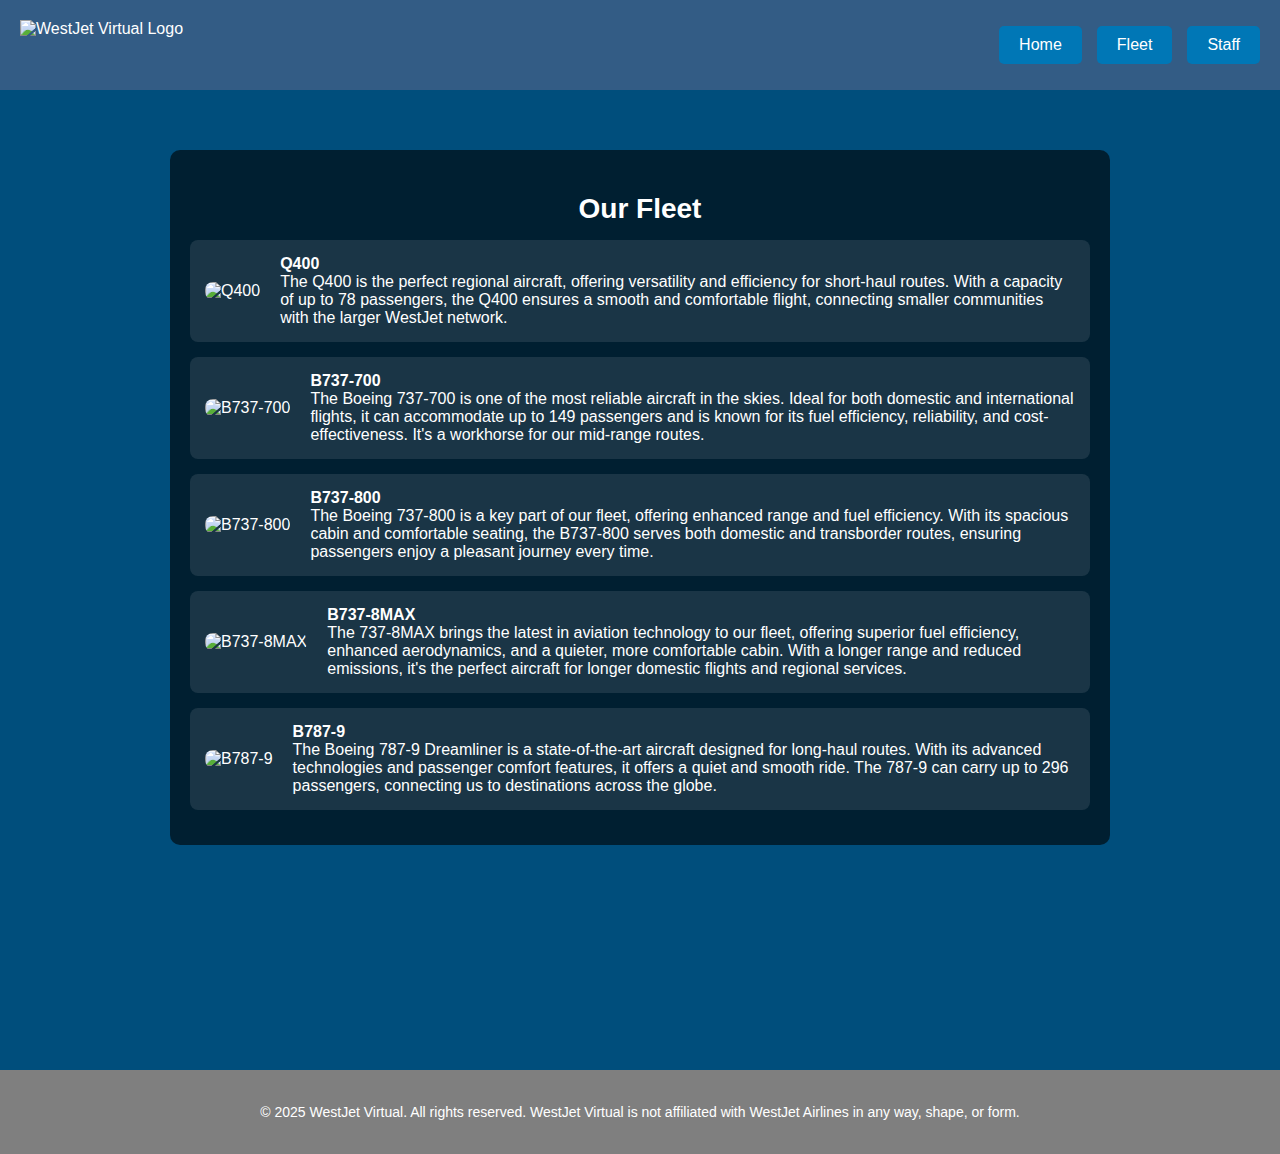
==== fleet.html @ 18479b52 "Update fleet.html" ====
<!DOCTYPE html>
<html lang="en">
<head>
  <meta charset="UTF-8" />
  <meta name="viewport" content="width=device-width, initial-scale=1.0" />
  <title>WestJet Virtual - Fleet</title>
  <style>
    body, html {
      margin: 0;
      padding: 0;
      font-family: 'Segoe UI', Tahoma, Geneva, Verdana, sans-serif;
      color: white;
    }

    .header {
      background: rgba(0, 51, 102, 0.8);
      padding: 20px;
      display: flex;
      align-items: center;
      justify-content: space-between;
    }

    .header img {
      height: 50px;
    }

    .nav-buttons {
      display: flex;
      gap: 15px;
    }

    .nav-buttons a {
      text-decoration: none;
      padding: 10px 20px;
      background-color: #0077b6;
      color: white;
      border-radius: 5px;
      transition: background-color 0.3s;
    }

    .nav-buttons a:hover {
      background-color: #005f8e;
    }

    .hero {
      background-color: #004e7c;
      padding: 40px 20px;
      display: flex;
      flex-direction: column;
      align-items: center;
      min-height: 100vh;
    }

    .section {
      background: rgba(0, 0, 0, 0.6);
      padding: 20px;
      margin: 20px 0;
      border-radius: 10px;
      width: 100%;
      max-width: 900px;
    }

    .section h2 {
      text-align: center;
      font-size: 28px;
      margin-bottom: 10px;
    }

    .fleet-item {
      display: flex;
      align-items: center;
      margin: 15px 0;
      background-color: rgba(255, 255, 255, 0.1);
      padding: 15px;
      border-radius: 8px;
      justify-content: space-between;
    }

    .fleet-item img {
      width: auto;
      height: 100%;
      max-width: 300px;
      object-fit: contain; /* Ensures the images are not cropped */
      margin-right: 20px;
      border-radius: 8px;
    }

    .fleet-item div {
      flex: 1;
    }

    .footer {
      text-align: center;
      color: white;
      font-size: 14px;
      padding: 20px;
      background: rgba(0, 0, 0, 0.5);
    }

    @media (max-width: 600px) {
      .fleet-item {
        flex-direction: column;
        align-items: flex-start;
      }

      .fleet-item img {
        margin-bottom: 10px;
        width: 100%;
        height: 200px;
      }

      .nav-buttons {
        flex-direction: row; /* Ensure buttons are in a row on smaller screens */
        gap: 10px;
      }
    }
  </style>
</head>
<body>

  <div class="header">
    <img src="https://media.discordapp.net/attachments/1119104755613048916/1358934545965256776/image0.jpg?ex=67f5a5eb&is=67f4546b&hm=40b4fedcf91413261f8e3084c5ce01d3730fd97d3837abe7a2cc0b7cae41a413&" alt="WestJet Virtual Logo">
    <div class="nav-buttons">
      <a href="index.html">Home</a>
      <a href="fleet.html">Fleet</a>
      <a href="staff.html">Staff</a>
    </div>
  </div>

  <div class="hero">
    <div class="section">
      <h2>Our Fleet</h2>

      <div class="fleet-item">
        <img src="https://global.discourse-cdn.com/infiniteflight/original/4X/0/0/c/00c4b738732ab9f0760e3ec458d27a73720534d9.png" alt="Q400">
        <div>
          <strong>Q400</strong><br>
          The Q400 is the perfect regional aircraft, offering versatility and efficiency for short-haul routes. With a capacity of up to 78 passengers, the Q400 ensures a smooth and comfortable flight, connecting smaller communities with the larger WestJet network.
        </div>
      </div>

      <div class="fleet-item">
        <img src="https://global.discourse-cdn.com/infiniteflight/original/4X/5/c/a/5caffe65095591bb3226a3458b03ee3e044dca68.png" alt="B737-700">
        <div>
          <strong>B737-700</strong><br>
          The Boeing 737-700 is one of the most reliable aircraft in the skies. Ideal for both domestic and international flights, it can accommodate up to 149 passengers and is known for its fuel efficiency, reliability, and cost-effectiveness. It's a workhorse for our mid-range routes.
        </div>
      </div>

      <div class="fleet-item">
        <img src="https://global.discourse-cdn.com/infiniteflight/original/4X/2/2/f/22fd44a4a0fff6d282c9446b36147ce594c1f055.png" alt="B737-800">
        <div>
          <strong>B737-800</strong><br>
          The Boeing 737-800 is a key part of our fleet, offering enhanced range and fuel efficiency. With its spacious cabin and comfortable seating, the B737-800 serves both domestic and transborder routes, ensuring passengers enjoy a pleasant journey every time.
        </div>
      </div>

      <div class="fleet-item">
        <img src="https://global.discourse-cdn.com/infiniteflight/original/4X/3/6/a/36abf67e1028f8f8b5247094bbac6c9d222f5647.png" alt="B737-8MAX">
        <div>
          <strong>B737-8MAX</strong><br>
          The 737-8MAX brings the latest in aviation technology to our fleet, offering superior fuel efficiency, enhanced aerodynamics, and a quieter, more comfortable cabin. With a longer range and reduced emissions, it's the perfect aircraft for longer domestic flights and regional services.
        </div>
      </div>

      <div class="fleet-item">
        <img src="https://global.discourse-cdn.com/infiniteflight/original/4X/9/4/8/948968c7592450d985780321559a665a77bcc6e7.png" alt="B787-9">
        <div>
          <strong>B787-9</strong><br>
          The Boeing 787-9 Dreamliner is a state-of-the-art aircraft designed for long-haul routes. With its advanced technologies and passenger comfort features, it offers a quiet and smooth ride. The 787-9 can carry up to 296 passengers, connecting us to destinations across the globe.
        </div>
      </div>

    </div>
  </div>

  <div class="footer">
    <p>&copy; 2025 WestJet Virtual. All rights reserved. WestJet Virtual is not affiliated with WestJet Airlines in any way, shape, or form.</p>
  </div>

</body>
</html>
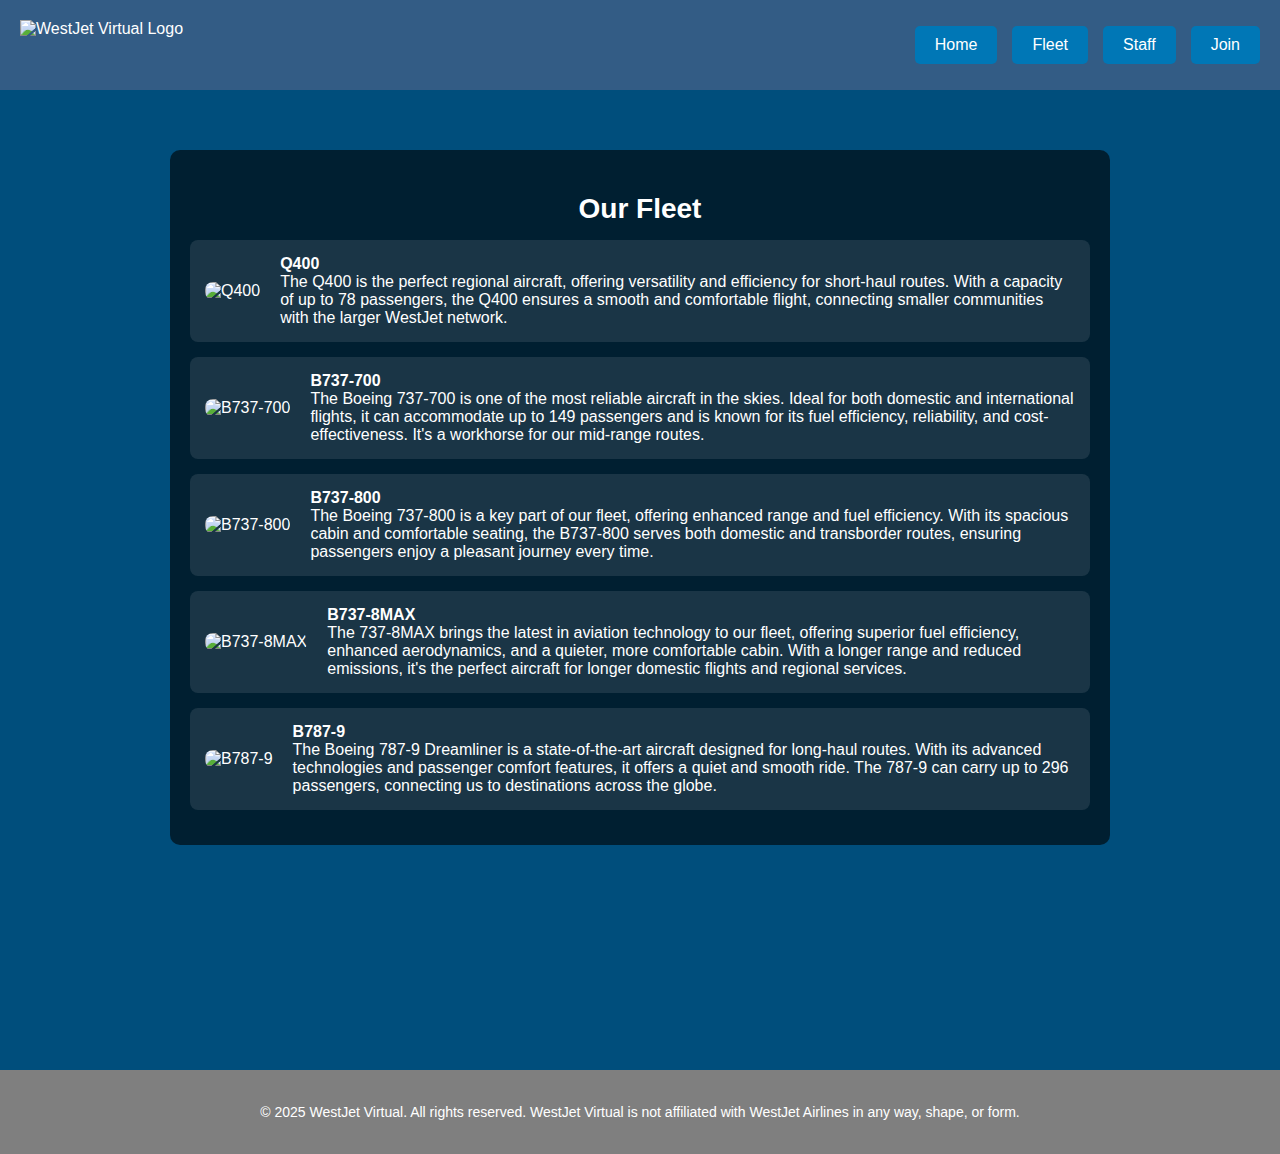
==== commit f8091906: "Update fleet.html" ====
--- a/fleet.html
+++ b/fleet.html
@@ -124,6 +124,7 @@
       <a href="index.html">Home</a>
       <a href="fleet.html">Fleet</a>
       <a href="staff.html">Staff</a>
+      <a href="join.html">Join</a>
     </div>
   </div>
 
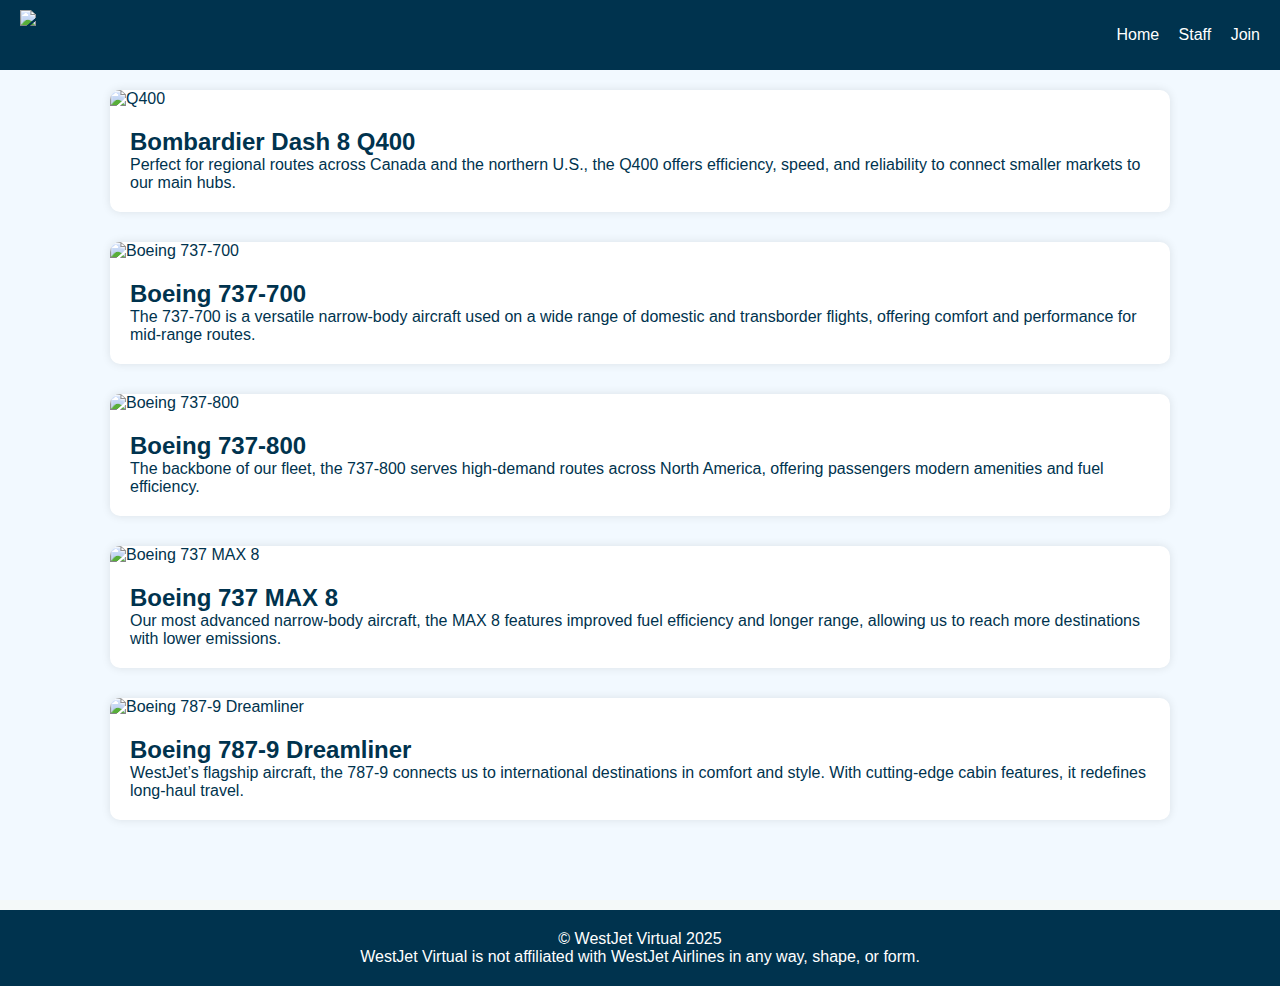
==== commit 2873bc28: "Update fleet.html" ====
--- a/fleet.html
+++ b/fleet.html
@@ -2,182 +2,125 @@
 <html lang="en">
 <head>
   <meta charset="UTF-8" />
-  <meta name="viewport" content="width=device-width, initial-scale=1.0" />
+  <meta name="viewport" content="width=device-width, initial-scale=1.0"/>
   <title>WestJet Virtual - Fleet</title>
+  <link rel="stylesheet" href="style.css" />
   <style>
-    body, html {
+    body {
       margin: 0;
-      padding: 0;
-      font-family: 'Segoe UI', Tahoma, Geneva, Verdana, sans-serif;
-      color: white;
+      font-family: 'Segoe UI', sans-serif;
+      background: #f2f9ff;
+      color: #00334e;
     }
-
-    .header {
-      background: rgba(0, 51, 102, 0.8);
-      padding: 20px;
+    header {
+      background-color: #00334e;
       display: flex;
       align-items: center;
+      padding: 10px 20px;
       justify-content: space-between;
     }
-
-    .header img {
+    header img {
       height: 50px;
     }
-
-    .nav-buttons {
-      display: flex;
-      gap: 15px;
+    nav a {
+      color: white;
+      margin-left: 15px;
+      text-decoration: none;
+      font-weight: 500;
     }
-
-    .nav-buttons a {
-      text-decoration: none;
-      padding: 10px 20px;
-      background-color: #0077b6;
-      color: white;
-      border-radius: 5px;
-      transition: background-color 0.3s;
+    nav a:hover {
+      text-decoration: underline;
     }
-
-    .nav-buttons a:hover {
-      background-color: #005f8e;
+    .container {
+      max-width: 1100px;
+      margin: 0 auto;
+      padding: 20px;
     }
-
-    .hero {
-      background-color: #004e7c;
-      padding: 40px 20px;
+    .fleet-card {
+      background-color: white;
+      border-radius: 10px;
+      box-shadow: 0 0 10px rgba(0,0,0,0.1);
+      margin-bottom: 30px;
+      overflow: hidden;
       display: flex;
       flex-direction: column;
-      align-items: center;
-      min-height: 100vh;
     }
-
-    .section {
-      background: rgba(0, 0, 0, 0.6);
+    .fleet-card img {
+      width: 100%;
+      height: auto;
+    }
+    .fleet-card .details {
       padding: 20px;
-      margin: 20px 0;
-      border-radius: 10px;
-      width: 100%;
-      max-width: 900px;
     }
-
-    .section h2 {
+    .fleet-card h2 {
+      margin-top: 0;
+    }
+    footer {
       text-align: center;
-      font-size: 28px;
-      margin-bottom: 10px;
-    }
-
-    .fleet-item {
-      display: flex;
-      align-items: center;
-      margin: 15px 0;
-      background-color: rgba(255, 255, 255, 0.1);
-      padding: 15px;
-      border-radius: 8px;
-      justify-content: space-between;
-    }
-
-    .fleet-item img {
-      width: auto;
-      height: 100%;
-      max-width: 300px;
-      object-fit: contain; /* Ensures the images are not cropped */
-      margin-right: 20px;
-      border-radius: 8px;
-    }
-
-    .fleet-item div {
-      flex: 1;
-    }
-
-    .footer {
-      text-align: center;
+      padding: 20px;
+      background-color: #00334e;
       color: white;
-      font-size: 14px;
-      padding: 20px;
-      background: rgba(0, 0, 0, 0.5);
-    }
-
-    @media (max-width: 600px) {
-      .fleet-item {
-        flex-direction: column;
-        align-items: flex-start;
-      }
-
-      .fleet-item img {
-        margin-bottom: 10px;
-        width: 100%;
-        height: 200px;
-      }
-
-      .nav-buttons {
-        flex-direction: row; /* Ensure buttons are in a row on smaller screens */
-        gap: 10px;
-      }
+      margin-top: 40px;
     }
   </style>
 </head>
 <body>
 
-  <div class="header">
-    <img src="https://media.discordapp.net/attachments/1119104755613048916/1358934545965256776/image0.jpg?ex=67f5a5eb&is=67f4546b&hm=40b4fedcf91413261f8e3084c5ce01d3730fd97d3837abe7a2cc0b7cae41a413&" alt="WestJet Virtual Logo">
-    <div class="nav-buttons">
-      <a href="index.html">Home</a>
-      <a href="fleet.html">Fleet</a>
-      <a href="staff.html">Staff</a>
-      <a href="join.html">Join</a>
+<header>
+  <img src="https://cdn.discordapp.com/attachments/1119104755613048916/1359262428637954059/image0.jpg?ex=67f6d748&is=67f585c8&hm=b944b135b6c231b6a8571bfecec65f74a5a1a5a7cc6880ec90cc802e9d35d0b9&" alt="WestJet Virtual Logo" />
+  <nav>
+    <a href="index.html">Home</a>
+    <a href="staff.html">Staff</a>
+    <a href="join.html">Join</a>
+  </nav>
+</header>
+
+<div class="container">
+  <div class="fleet-card">
+    <img src="https://global.discourse-cdn.com/infiniteflight/original/4X/0/0/c/00c4b738732ab9f0760e3ec458d27a73720534d9.png" alt="Q400">
+    <div class="details">
+      <h2>Bombardier Dash 8 Q400</h2>
+      <p>Perfect for regional routes across Canada and the northern U.S., the Q400 offers efficiency, speed, and reliability to connect smaller markets to our main hubs.</p>
     </div>
   </div>
 
-  <div class="hero">
-    <div class="section">
-      <h2>Our Fleet</h2>
-
-      <div class="fleet-item">
-        <img src="https://global.discourse-cdn.com/infiniteflight/original/4X/0/0/c/00c4b738732ab9f0760e3ec458d27a73720534d9.png" alt="Q400">
-        <div>
-          <strong>Q400</strong><br>
-          The Q400 is the perfect regional aircraft, offering versatility and efficiency for short-haul routes. With a capacity of up to 78 passengers, the Q400 ensures a smooth and comfortable flight, connecting smaller communities with the larger WestJet network.
-        </div>
-      </div>
-
-      <div class="fleet-item">
-        <img src="https://global.discourse-cdn.com/infiniteflight/original/4X/5/c/a/5caffe65095591bb3226a3458b03ee3e044dca68.png" alt="B737-700">
-        <div>
-          <strong>B737-700</strong><br>
-          The Boeing 737-700 is one of the most reliable aircraft in the skies. Ideal for both domestic and international flights, it can accommodate up to 149 passengers and is known for its fuel efficiency, reliability, and cost-effectiveness. It's a workhorse for our mid-range routes.
-        </div>
-      </div>
-
-      <div class="fleet-item">
-        <img src="https://global.discourse-cdn.com/infiniteflight/original/4X/2/2/f/22fd44a4a0fff6d282c9446b36147ce594c1f055.png" alt="B737-800">
-        <div>
-          <strong>B737-800</strong><br>
-          The Boeing 737-800 is a key part of our fleet, offering enhanced range and fuel efficiency. With its spacious cabin and comfortable seating, the B737-800 serves both domestic and transborder routes, ensuring passengers enjoy a pleasant journey every time.
-        </div>
-      </div>
-
-      <div class="fleet-item">
-        <img src="https://global.discourse-cdn.com/infiniteflight/original/4X/3/6/a/36abf67e1028f8f8b5247094bbac6c9d222f5647.png" alt="B737-8MAX">
-        <div>
-          <strong>B737-8MAX</strong><br>
-          The 737-8MAX brings the latest in aviation technology to our fleet, offering superior fuel efficiency, enhanced aerodynamics, and a quieter, more comfortable cabin. With a longer range and reduced emissions, it's the perfect aircraft for longer domestic flights and regional services.
-        </div>
-      </div>
-
-      <div class="fleet-item">
-        <img src="https://global.discourse-cdn.com/infiniteflight/original/4X/9/4/8/948968c7592450d985780321559a665a77bcc6e7.png" alt="B787-9">
-        <div>
-          <strong>B787-9</strong><br>
-          The Boeing 787-9 Dreamliner is a state-of-the-art aircraft designed for long-haul routes. With its advanced technologies and passenger comfort features, it offers a quiet and smooth ride. The 787-9 can carry up to 296 passengers, connecting us to destinations across the globe.
-        </div>
-      </div>
-
+  <div class="fleet-card">
+    <img src="https://global.discourse-cdn.com/infiniteflight/original/4X/5/c/a/5caffe65095591bb3226a3458b03ee3e044dca68.png" alt="Boeing 737-700">
+    <div class="details">
+      <h2>Boeing 737-700</h2>
+      <p>The 737-700 is a versatile narrow-body aircraft used on a wide range of domestic and transborder flights, offering comfort and performance for mid-range routes.</p>
     </div>
   </div>
 
-  <div class="footer">
-    <p>&copy; 2025 WestJet Virtual. All rights reserved. WestJet Virtual is not affiliated with WestJet Airlines in any way, shape, or form.</p>
+  <div class="fleet-card">
+    <img src="https://global.discourse-cdn.com/infiniteflight/original/4X/2/2/f/22fd44a4a0fff6d282c9446b36147ce594c1f055.png" alt="Boeing 737-800">
+    <div class="details">
+      <h2>Boeing 737-800</h2>
+      <p>The backbone of our fleet, the 737-800 serves high-demand routes across North America, offering passengers modern amenities and fuel efficiency.</p>
+    </div>
   </div>
+
+  <div class="fleet-card">
+    <img src="https://global.discourse-cdn.com/infiniteflight/original/4X/3/6/a/36abf67e1028f8f8b5247094bbac6c9d222f5647.png" alt="Boeing 737 MAX 8">
+    <div class="details">
+      <h2>Boeing 737 MAX 8</h2>
+      <p>Our most advanced narrow-body aircraft, the MAX 8 features improved fuel efficiency and longer range, allowing us to reach more destinations with lower emissions.</p>
+    </div>
+  </div>
+
+  <div class="fleet-card">
+    <img src="https://global.discourse-cdn.com/infiniteflight/original/4X/9/4/8/948968c7592450d985780321559a665a77bcc6e7.png" alt="Boeing 787-9 Dreamliner">
+    <div class="details">
+      <h2>Boeing 787-9 Dreamliner</h2>
+      <p>WestJet’s flagship aircraft, the 787-9 connects us to international destinations in comfort and style. With cutting-edge cabin features, it redefines long-haul travel.</p>
+    </div>
+  </div>
+</div>
+
+<footer>
+  <p>&copy; WestJet Virtual 2025</p>
+  <p>WestJet Virtual is not affiliated with WestJet Airlines in any way, shape, or form.</p>
+</footer>
 
 </body>
 </html>
--- a/style.css
+++ b/style.css
@@ -0,0 +1,112 @@
+* {
+  margin: 0;
+  padding: 0;
+  box-sizing: border-box;
+}
+
+body, html {
+  font-family: 'Segoe UI', sans-serif;
+  background-color: #f4f9f9;
+  color: #333;
+  height: 100%;
+  width: 100%;
+}
+
+.navbar {
+  display: flex;
+  justify-content: space-between;
+  align-items: center;
+  padding: 15px 30px;
+  background-color: #004d66;
+  color: white;
+  position: sticky;
+  top: 0;
+  z-index: 10;
+}
+
+.logo img {
+  height: 50px;
+}
+
+.nav-links a {
+  color: white;
+  margin: 0 12px;
+  text-decoration: none;
+  font-weight: 600;
+  transition: color 0.3s ease;
+}
+
+.nav-links a:hover {
+  color: #00b3b3;
+}
+
+.hero {
+  position: relative;
+  height: 60vh;
+  overflow: hidden;
+}
+
+.hero-bg {
+  width: 100%;
+  height: 100%;
+  object-fit: cover;
+  filter: brightness(0.6);
+}
+
+.overlay-text {
+  position: absolute;
+  top: 50%;
+  left: 50%;
+  transform: translate(-50%, -50%);
+  color: white;
+  text-align: center;
+}
+
+.overlay-text h1 {
+  font-size: 3rem;
+  margin-bottom: 10px;
+}
+
+.overlay-text p {
+  font-size: 1.2rem;
+}
+
+.main-container {
+  max-width: 1000px;
+  margin: 40px auto;
+  padding: 0 20px;
+}
+
+.card {
+  background-color: white;
+  border-radius: 8px;
+  padding: 30px;
+  margin-bottom: 30px;
+  box-shadow: 0 4px 10px rgba(0, 0, 0, 0.1);
+}
+
+.card h2 {
+  font-size: 1.6rem;
+  margin-bottom: 10px;
+  color: #004d66;
+}
+
+.card a {
+  color: #007da6;
+  text-decoration: none;
+  font-weight: bold;
+}
+
+.card a:hover {
+  text-decoration: underline;
+}
+
+footer {
+  text-align: center;
+  padding: 25px 20px;
+  background-color: #004d66;
+  color: white;
+  position: relative;
+  bottom: 0;
+  width: 100%;
+}
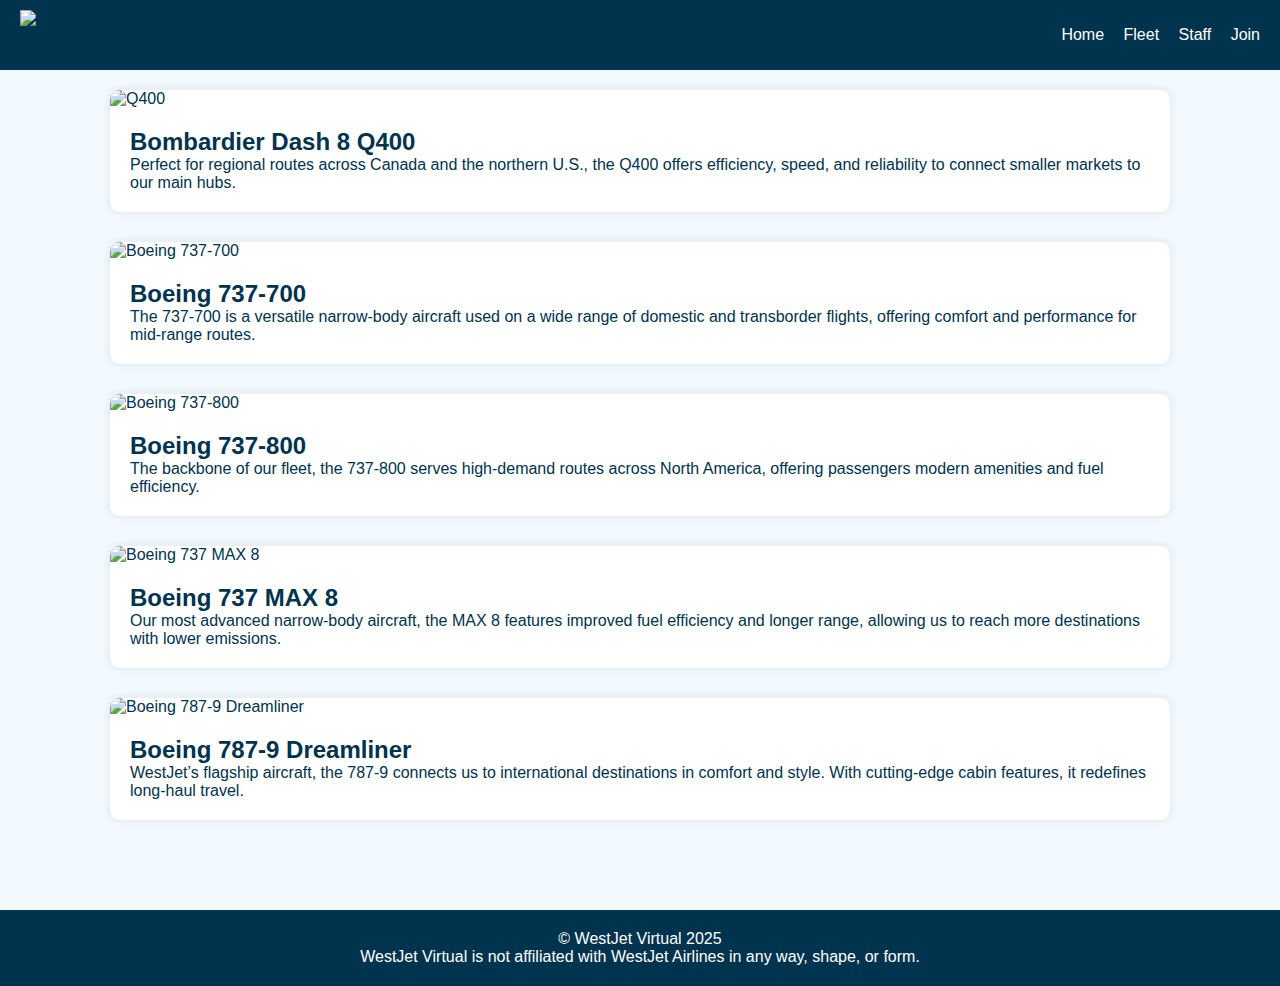
==== commit 834777bc: "Update fleet.html" ====
--- a/fleet.html
+++ b/fleet.html
@@ -70,6 +70,7 @@
   <img src="https://cdn.discordapp.com/attachments/1119104755613048916/1359262428637954059/image0.jpg?ex=67f6d748&is=67f585c8&hm=b944b135b6c231b6a8571bfecec65f74a5a1a5a7cc6880ec90cc802e9d35d0b9&" alt="WestJet Virtual Logo" />
   <nav>
     <a href="index.html">Home</a>
+    <a href="fleet.html">Fleet</a>
     <a href="staff.html">Staff</a>
     <a href="join.html">Join</a>
   </nav>
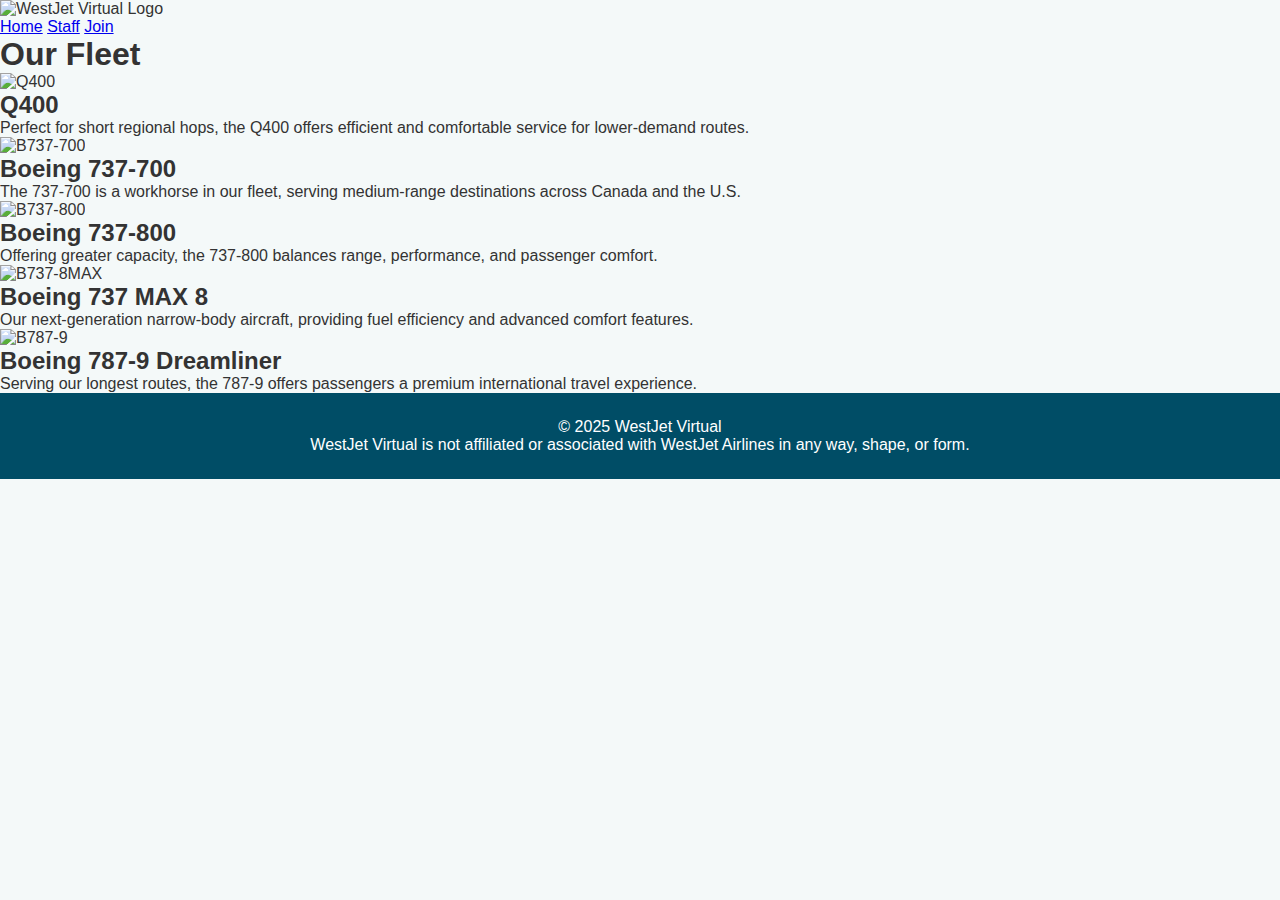
==== commit 302b33c5: "Update fleet.html" ====
--- a/fleet.html
+++ b/fleet.html
@@ -2,126 +2,61 @@
 <html lang="en">
 <head>
   <meta charset="UTF-8" />
-  <meta name="viewport" content="width=device-width, initial-scale=1.0"/>
-  <title>WestJet Virtual - Fleet</title>
+  <meta name="viewport" content="width=device-width, initial-scale=1.0" />
+  <title>Fleet | WestJet Virtual</title>
   <link rel="stylesheet" href="style.css" />
-  <style>
-    body {
-      margin: 0;
-      font-family: 'Segoe UI', sans-serif;
-      background: #f2f9ff;
-      color: #00334e;
-    }
-    header {
-      background-color: #00334e;
-      display: flex;
-      align-items: center;
-      padding: 10px 20px;
-      justify-content: space-between;
-    }
-    header img {
-      height: 50px;
-    }
-    nav a {
-      color: white;
-      margin-left: 15px;
-      text-decoration: none;
-      font-weight: 500;
-    }
-    nav a:hover {
-      text-decoration: underline;
-    }
-    .container {
-      max-width: 1100px;
-      margin: 0 auto;
-      padding: 20px;
-    }
-    .fleet-card {
-      background-color: white;
-      border-radius: 10px;
-      box-shadow: 0 0 10px rgba(0,0,0,0.1);
-      margin-bottom: 30px;
-      overflow: hidden;
-      display: flex;
-      flex-direction: column;
-    }
-    .fleet-card img {
-      width: 100%;
-      height: auto;
-    }
-    .fleet-card .details {
-      padding: 20px;
-    }
-    .fleet-card h2 {
-      margin-top: 0;
-    }
-    footer {
-      text-align: center;
-      padding: 20px;
-      background-color: #00334e;
-      color: white;
-      margin-top: 40px;
-    }
-  </style>
 </head>
 <body>
+  <header class="header">
+    <div class="logo">
+      <img src="https://cdn.discordapp.com/attachments/1119104755613048916/1359262428637954059/image0.jpg?ex=67f6d748&is=67f585c8&hm=b944b135b6c231b6a8571bfecec65f74a5a1a5a7cc6880ec90cc802e9d35d0b9&" alt="WestJet Virtual Logo" />
+    </div>
+    <nav class="nav-buttons">
+      <a href="index.html">Home</a>
+      <a href="staff.html">Staff</a>
+      <a href="join.html">Join</a>
+    </nav>
+  </header>
 
-<header>
-  <img src="https://cdn.discordapp.com/attachments/1119104755613048916/1359262428637954059/image0.jpg?ex=67f6d748&is=67f585c8&hm=b944b135b6c231b6a8571bfecec65f74a5a1a5a7cc6880ec90cc802e9d35d0b9&" alt="WestJet Virtual Logo" />
-  <nav>
-    <a href="index.html">Home</a>
-    <a href="fleet.html">Fleet</a>
-    <a href="staff.html">Staff</a>
-    <a href="join.html">Join</a>
-  </nav>
-</header>
+  <main class="main-content">
+    <h1 class="page-title">Our Fleet</h1>
 
-<div class="container">
-  <div class="fleet-card">
-    <img src="https://global.discourse-cdn.com/infiniteflight/original/4X/0/0/c/00c4b738732ab9f0760e3ec458d27a73720534d9.png" alt="Q400">
-    <div class="details">
-      <h2>Bombardier Dash 8 Q400</h2>
-      <p>Perfect for regional routes across Canada and the northern U.S., the Q400 offers efficiency, speed, and reliability to connect smaller markets to our main hubs.</p>
+    <div class="fleet-container">
+      <div class="fleet-card">
+        <img src="https://global.discourse-cdn.com/infiniteflight/original/4X/0/0/c/00c4b738732ab9f0760e3ec458d27a73720534d9.png" alt="Q400">
+        <h2>Q400</h2>
+        <p>Perfect for short regional hops, the Q400 offers efficient and comfortable service for lower-demand routes.</p>
+      </div>
+
+      <div class="fleet-card">
+        <img src="https://global.discourse-cdn.com/infiniteflight/original/4X/5/c/a/5caffe65095591bb3226a3458b03ee3e044dca68.png" alt="B737-700">
+        <h2>Boeing 737-700</h2>
+        <p>The 737-700 is a workhorse in our fleet, serving medium-range destinations across Canada and the U.S.</p>
+      </div>
+
+      <div class="fleet-card">
+        <img src="https://global.discourse-cdn.com/infiniteflight/original/4X/2/2/f/22fd44a4a0fff6d282c9446b36147ce594c1f055.png" alt="B737-800">
+        <h2>Boeing 737-800</h2>
+        <p>Offering greater capacity, the 737-800 balances range, performance, and passenger comfort.</p>
+      </div>
+
+      <div class="fleet-card">
+        <img src="https://global.discourse-cdn.com/infiniteflight/original/4X/3/6/a/36abf67e1028f8f8b5247094bbac6c9d222f5647.png" alt="B737-8MAX">
+        <h2>Boeing 737 MAX 8</h2>
+        <p>Our next-generation narrow-body aircraft, providing fuel efficiency and advanced comfort features.</p>
+      </div>
+
+      <div class="fleet-card">
+        <img src="https://global.discourse-cdn.com/infiniteflight/original/4X/9/4/8/948968c7592450d985780321559a665a77bcc6e7.png" alt="B787-9">
+        <h2>Boeing 787-9 Dreamliner</h2>
+        <p>Serving our longest routes, the 787-9 offers passengers a premium international travel experience.</p>
+      </div>
     </div>
-  </div>
+  </main>
 
-  <div class="fleet-card">
-    <img src="https://global.discourse-cdn.com/infiniteflight/original/4X/5/c/a/5caffe65095591bb3226a3458b03ee3e044dca68.png" alt="Boeing 737-700">
-    <div class="details">
-      <h2>Boeing 737-700</h2>
-      <p>The 737-700 is a versatile narrow-body aircraft used on a wide range of domestic and transborder flights, offering comfort and performance for mid-range routes.</p>
-    </div>
-  </div>
-
-  <div class="fleet-card">
-    <img src="https://global.discourse-cdn.com/infiniteflight/original/4X/2/2/f/22fd44a4a0fff6d282c9446b36147ce594c1f055.png" alt="Boeing 737-800">
-    <div class="details">
-      <h2>Boeing 737-800</h2>
-      <p>The backbone of our fleet, the 737-800 serves high-demand routes across North America, offering passengers modern amenities and fuel efficiency.</p>
-    </div>
-  </div>
-
-  <div class="fleet-card">
-    <img src="https://global.discourse-cdn.com/infiniteflight/original/4X/3/6/a/36abf67e1028f8f8b5247094bbac6c9d222f5647.png" alt="Boeing 737 MAX 8">
-    <div class="details">
-      <h2>Boeing 737 MAX 8</h2>
-      <p>Our most advanced narrow-body aircraft, the MAX 8 features improved fuel efficiency and longer range, allowing us to reach more destinations with lower emissions.</p>
-    </div>
-  </div>
-
-  <div class="fleet-card">
-    <img src="https://global.discourse-cdn.com/infiniteflight/original/4X/9/4/8/948968c7592450d985780321559a665a77bcc6e7.png" alt="Boeing 787-9 Dreamliner">
-    <div class="details">
-      <h2>Boeing 787-9 Dreamliner</h2>
-      <p>WestJet’s flagship aircraft, the 787-9 connects us to international destinations in comfort and style. With cutting-edge cabin features, it redefines long-haul travel.</p>
-    </div>
-  </div>
-</div>
-
-<footer>
-  <p>&copy; WestJet Virtual 2025</p>
-  <p>WestJet Virtual is not affiliated with WestJet Airlines in any way, shape, or form.</p>
-</footer>
-
+  <footer class="footer">
+    <p>&copy; 2025 WestJet Virtual</p>
+    <p>WestJet Virtual is not affiliated or associated with WestJet Airlines in any way, shape, or form.</p>
+  </footer>
 </body>
 </html>
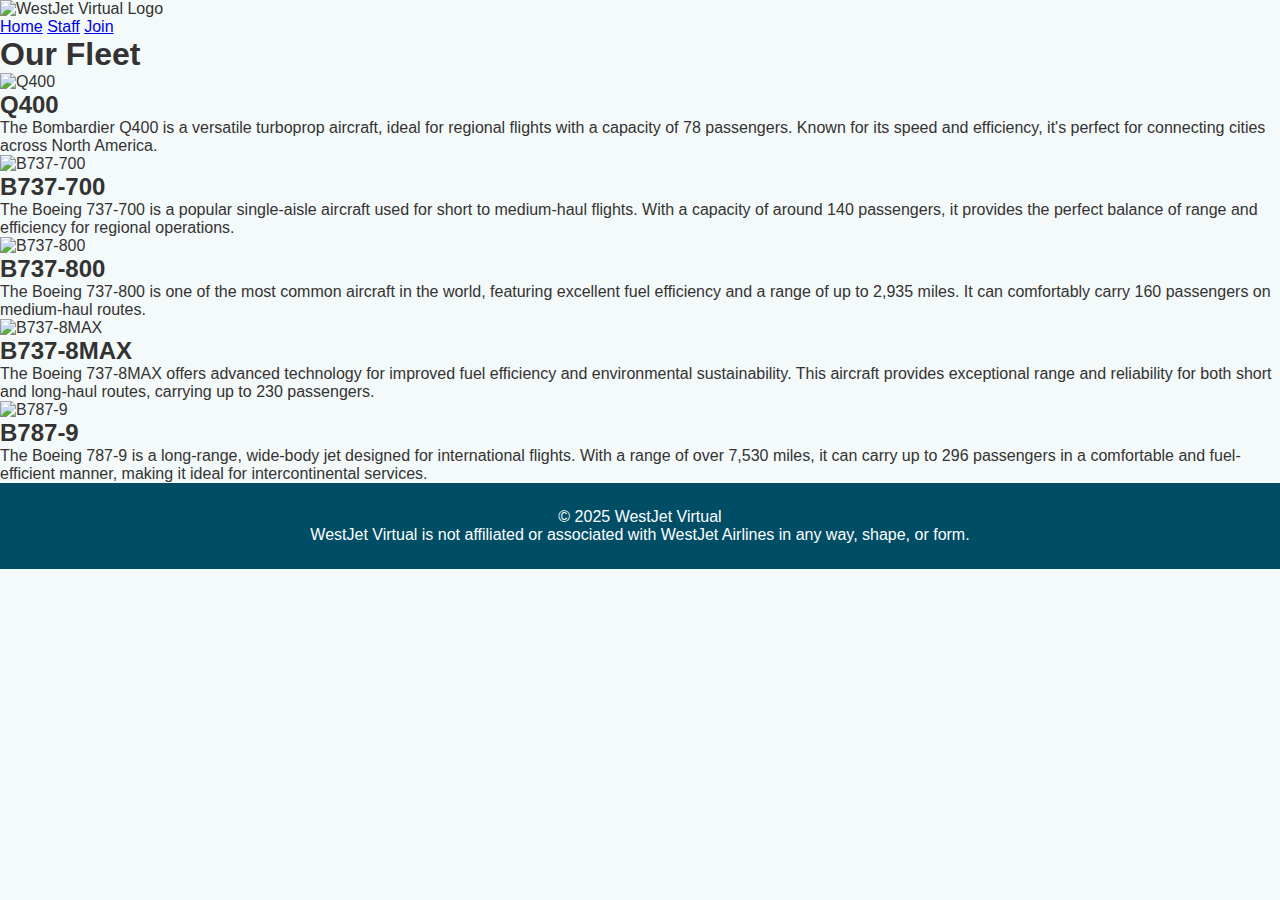
==== commit db603bc2: "Update fleet.html" ====
--- a/fleet.html
+++ b/fleet.html
@@ -23,33 +23,33 @@
 
     <div class="fleet-container">
       <div class="fleet-card">
-        <img src="https://global.discourse-cdn.com/infiniteflight/original/4X/0/0/c/00c4b738732ab9f0760e3ec458d27a73720534d9.png" alt="Q400">
+        <img src="https://global.discourse-cdn.com/infiniteflight/original/4X/0/0/c/00c4b738732ab9f0760e3ec458d27a73720534d9.png" alt="Q400" />
         <h2>Q400</h2>
-        <p>Perfect for short regional hops, the Q400 offers efficient and comfortable service for lower-demand routes.</p>
+        <p>The Bombardier Q400 is a versatile turboprop aircraft, ideal for regional flights with a capacity of 78 passengers. Known for its speed and efficiency, it's perfect for connecting cities across North America.</p>
       </div>
 
       <div class="fleet-card">
-        <img src="https://global.discourse-cdn.com/infiniteflight/original/4X/5/c/a/5caffe65095591bb3226a3458b03ee3e044dca68.png" alt="B737-700">
-        <h2>Boeing 737-700</h2>
-        <p>The 737-700 is a workhorse in our fleet, serving medium-range destinations across Canada and the U.S.</p>
+        <img src="https://global.discourse-cdn.com/infiniteflight/original/4X/5/c/a/5caffe65095591bb3226a3458b03ee3e044dca68.png" alt="B737-700" />
+        <h2>B737-700</h2>
+        <p>The Boeing 737-700 is a popular single-aisle aircraft used for short to medium-haul flights. With a capacity of around 140 passengers, it provides the perfect balance of range and efficiency for regional operations.</p>
       </div>
 
       <div class="fleet-card">
-        <img src="https://global.discourse-cdn.com/infiniteflight/original/4X/2/2/f/22fd44a4a0fff6d282c9446b36147ce594c1f055.png" alt="B737-800">
-        <h2>Boeing 737-800</h2>
-        <p>Offering greater capacity, the 737-800 balances range, performance, and passenger comfort.</p>
+        <img src="https://global.discourse-cdn.com/infiniteflight/original/4X/2/2/f/22fd44a4a0fff6d282c9446b36147ce594c1f055.png" alt="B737-800" />
+        <h2>B737-800</h2>
+        <p>The Boeing 737-800 is one of the most common aircraft in the world, featuring excellent fuel efficiency and a range of up to 2,935 miles. It can comfortably carry 160 passengers on medium-haul routes.</p>
       </div>
 
       <div class="fleet-card">
-        <img src="https://global.discourse-cdn.com/infiniteflight/original/4X/3/6/a/36abf67e1028f8f8b5247094bbac6c9d222f5647.png" alt="B737-8MAX">
-        <h2>Boeing 737 MAX 8</h2>
-        <p>Our next-generation narrow-body aircraft, providing fuel efficiency and advanced comfort features.</p>
+        <img src="https://global.discourse-cdn.com/infiniteflight/original/4X/3/6/a/36abf67e1028f8f8b5247094bbac6c9d222f5647.png" alt="B737-8MAX" />
+        <h2>B737-8MAX</h2>
+        <p>The Boeing 737-8MAX offers advanced technology for improved fuel efficiency and environmental sustainability. This aircraft provides exceptional range and reliability for both short and long-haul routes, carrying up to 230 passengers.</p>
       </div>
 
       <div class="fleet-card">
-        <img src="https://global.discourse-cdn.com/infiniteflight/original/4X/9/4/8/948968c7592450d985780321559a665a77bcc6e7.png" alt="B787-9">
-        <h2>Boeing 787-9 Dreamliner</h2>
-        <p>Serving our longest routes, the 787-9 offers passengers a premium international travel experience.</p>
+        <img src="https://global.discourse-cdn.com/infiniteflight/original/4X/9/4/8/948968c7592450d985780321559a665a77bcc6e7.png" alt="B787-9" />
+        <h2>B787-9</h2>
+        <p>The Boeing 787-9 is a long-range, wide-body jet designed for international flights. With a range of over 7,530 miles, it can carry up to 296 passengers in a comfortable and fuel-efficient manner, making it ideal for intercontinental services.</p>
       </div>
     </div>
   </main>
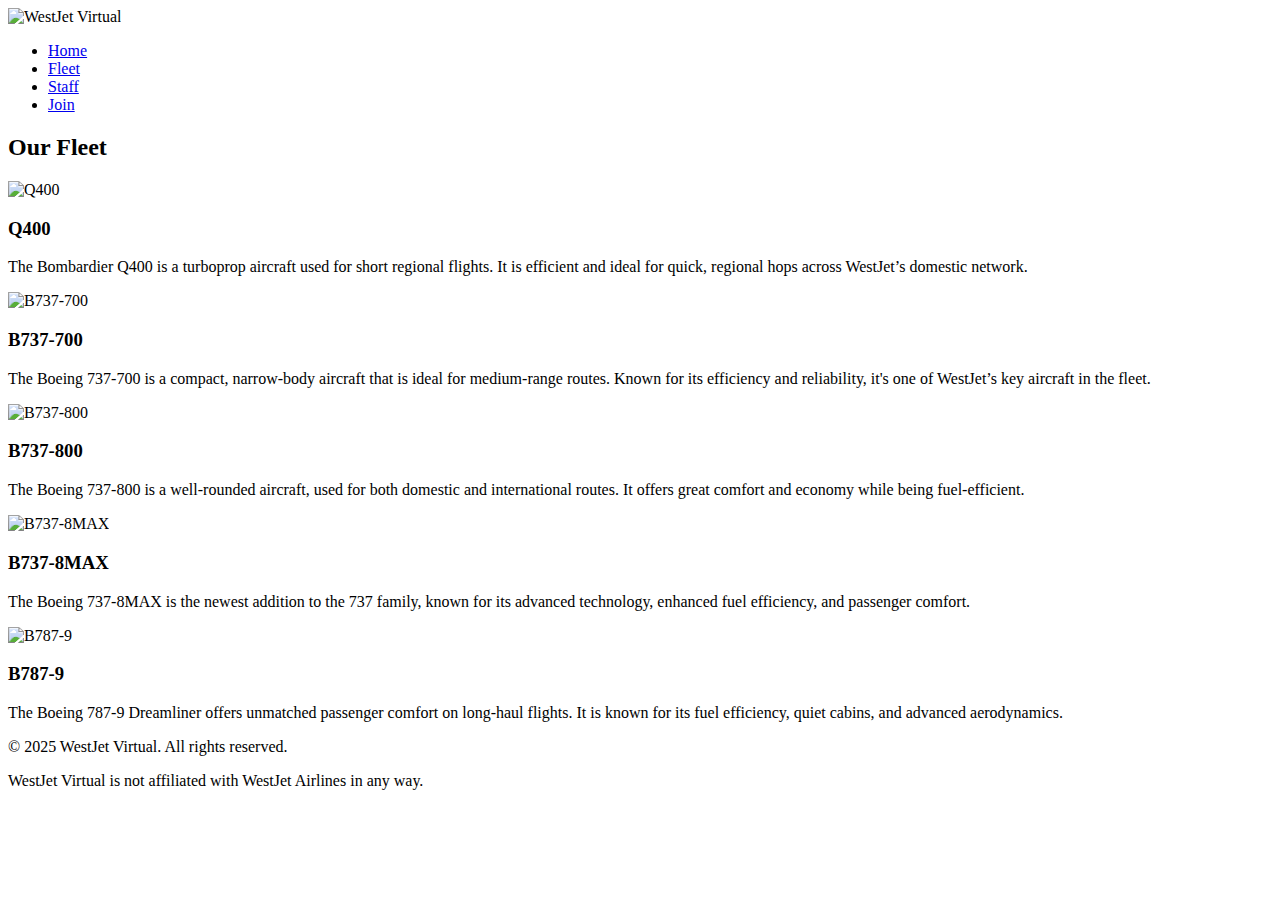
==== commit 9808488f: "Update fleet.html" ====
--- a/fleet.html
+++ b/fleet.html
@@ -1,62 +1,73 @@
 <!DOCTYPE html>
 <html lang="en">
 <head>
-  <meta charset="UTF-8" />
-  <meta name="viewport" content="width=device-width, initial-scale=1.0" />
-  <title>Fleet | WestJet Virtual</title>
-  <link rel="stylesheet" href="style.css" />
+    <meta charset="UTF-8">
+    <meta name="viewport" content="width=device-width, initial-scale=1.0">
+    <title>Fleet | WestJet Virtual</title>
+    <link rel="stylesheet" href="style.css">
 </head>
 <body>
-  <header class="header">
-    <div class="logo">
-      <img src="https://cdn.discordapp.com/attachments/1119104755613048916/1359262428637954059/image0.jpg?ex=67f6d748&is=67f585c8&hm=b944b135b6c231b6a8571bfecec65f74a5a1a5a7cc6880ec90cc802e9d35d0b9&" alt="WestJet Virtual Logo" />
+
+<!-- Header -->
+<header>
+    <div class="container">
+        <img src="https://cdn.discordapp.com/attachments/1119104755613048916/1359262428637954059/image0.jpg" alt="WestJet Virtual" class="logo">
+        <nav>
+            <ul>
+                <li><a href="index.html">Home</a></li>
+                <li><a href="fleet.html">Fleet</a></li>
+                <li><a href="staff.html">Staff</a></li>
+                <li><a href="join.html">Join</a></li>
+            </ul>
+        </nav>
     </div>
-    <nav class="nav-buttons">
-      <a href="index.html">Home</a>
-      <a href="staff.html">Staff</a>
-      <a href="join.html">Join</a>
-    </nav>
-  </header>
+</header>
 
-  <main class="main-content">
-    <h1 class="page-title">Our Fleet</h1>
+<!-- Fleet Section -->
+<section class="fleet">
+    <div class="container">
+        <h2>Our Fleet</h2>
 
-    <div class="fleet-container">
-      <div class="fleet-card">
-        <img src="https://global.discourse-cdn.com/infiniteflight/original/4X/0/0/c/00c4b738732ab9f0760e3ec458d27a73720534d9.png" alt="Q400" />
-        <h2>Q400</h2>
-        <p>The Bombardier Q400 is a versatile turboprop aircraft, ideal for regional flights with a capacity of 78 passengers. Known for its speed and efficiency, it's perfect for connecting cities across North America.</p>
-      </div>
+        <!-- Fleet details -->
+        <div class="fleet-item">
+            <img src="https://global.discourse-cdn.com/infiniteflight/original/4X/0/0/c/00c4b738732ab9f0760e3ec458d27a73720534d9.png" alt="Q400">
+            <h3>Q400</h3>
+            <p>The Bombardier Q400 is a turboprop aircraft used for short regional flights. It is efficient and ideal for quick, regional hops across WestJet’s domestic network.</p>
+        </div>
 
-      <div class="fleet-card">
-        <img src="https://global.discourse-cdn.com/infiniteflight/original/4X/5/c/a/5caffe65095591bb3226a3458b03ee3e044dca68.png" alt="B737-700" />
-        <h2>B737-700</h2>
-        <p>The Boeing 737-700 is a popular single-aisle aircraft used for short to medium-haul flights. With a capacity of around 140 passengers, it provides the perfect balance of range and efficiency for regional operations.</p>
-      </div>
+        <div class="fleet-item">
+            <img src="https://global.discourse-cdn.com/infiniteflight/original/4X/5/c/a/5caffe65095591bb3226a3458b03ee3e044dca68.png" alt="B737-700">
+            <h3>B737-700</h3>
+            <p>The Boeing 737-700 is a compact, narrow-body aircraft that is ideal for medium-range routes. Known for its efficiency and reliability, it's one of WestJet’s key aircraft in the fleet.</p>
+        </div>
 
-      <div class="fleet-card">
-        <img src="https://global.discourse-cdn.com/infiniteflight/original/4X/2/2/f/22fd44a4a0fff6d282c9446b36147ce594c1f055.png" alt="B737-800" />
-        <h2>B737-800</h2>
-        <p>The Boeing 737-800 is one of the most common aircraft in the world, featuring excellent fuel efficiency and a range of up to 2,935 miles. It can comfortably carry 160 passengers on medium-haul routes.</p>
-      </div>
+        <div class="fleet-item">
+            <img src="https://global.discourse-cdn.com/infiniteflight/original/4X/2/2/f/22fd44a4a0fff6d282c9446b36147ce594c1f055.png" alt="B737-800">
+            <h3>B737-800</h3>
+            <p>The Boeing 737-800 is a well-rounded aircraft, used for both domestic and international routes. It offers great comfort and economy while being fuel-efficient.</p>
+        </div>
 
-      <div class="fleet-card">
-        <img src="https://global.discourse-cdn.com/infiniteflight/original/4X/3/6/a/36abf67e1028f8f8b5247094bbac6c9d222f5647.png" alt="B737-8MAX" />
-        <h2>B737-8MAX</h2>
-        <p>The Boeing 737-8MAX offers advanced technology for improved fuel efficiency and environmental sustainability. This aircraft provides exceptional range and reliability for both short and long-haul routes, carrying up to 230 passengers.</p>
-      </div>
+        <div class="fleet-item">
+            <img src="https://global.discourse-cdn.com/infiniteflight/original/4X/3/6/a/36abf67e1028f8f8b5247094bbac6c9d222f5647.png" alt="B737-8MAX">
+            <h3>B737-8MAX</h3>
+            <p>The Boeing 737-8MAX is the newest addition to the 737 family, known for its advanced technology, enhanced fuel efficiency, and passenger comfort.</p>
+        </div>
 
-      <div class="fleet-card">
-        <img src="https://global.discourse-cdn.com/infiniteflight/original/4X/9/4/8/948968c7592450d985780321559a665a77bcc6e7.png" alt="B787-9" />
-        <h2>B787-9</h2>
-        <p>The Boeing 787-9 is a long-range, wide-body jet designed for international flights. With a range of over 7,530 miles, it can carry up to 296 passengers in a comfortable and fuel-efficient manner, making it ideal for intercontinental services.</p>
-      </div>
+        <div class="fleet-item">
+            <img src="https://global.discourse-cdn.com/infiniteflight/original/4X/9/4/8/948968c7592450d985780321559a665a77bcc6e7.png" alt="B787-9">
+            <h3>B787-9</h3>
+            <p>The Boeing 787-9 Dreamliner offers unmatched passenger comfort on long-haul flights. It is known for its fuel efficiency, quiet cabins, and advanced aerodynamics.</p>
+        </div>
     </div>
-  </main>
+</section>
 
-  <footer class="footer">
-    <p>&copy; 2025 WestJet Virtual</p>
-    <p>WestJet Virtual is not affiliated or associated with WestJet Airlines in any way, shape, or form.</p>
-  </footer>
+<!-- Footer -->
+<footer>
+    <div class="container">
+        <p>&copy; 2025 WestJet Virtual. All rights reserved.</p>
+        <p>WestJet Virtual is not affiliated with WestJet Airlines in any way.</p>
+    </div>
+</footer>
+
 </body>
 </html>
--- a/style.css
+++ b/style.css
@@ -1,112 +1,73 @@
-* {
-  margin: 0;
-  padding: 0;
-  box-sizing: border-box;
-}
+<!DOCTYPE html>
+<html lang="en">
+<head>
+    <meta charset="UTF-8">
+    <meta name="viewport" content="width=device-width, initial-scale=1.0">
+    <title>Fleet | WestJet Virtual</title>
+    <link rel="stylesheet" href="style.css">
+</head>
+<body>
 
-body, html {
-  font-family: 'Segoe UI', sans-serif;
-  background-color: #f4f9f9;
-  color: #333;
-  height: 100%;
-  width: 100%;
-}
+<!-- Header -->
+<header>
+    <div class="container">
+        <img src="https://cdn.discordapp.com/attachments/1119104755613048916/1359262428637954059/image0.jpg" alt="WestJet Virtual" class="logo">
+        <nav>
+            <ul>
+                <li><a href="index.html">Home</a></li>
+                <li><a href="fleet.html">Fleet</a></li>
+                <li><a href="staff.html">Staff</a></li>
+                <li><a href="join.html">Join</a></li>
+            </ul>
+        </nav>
+    </div>
+</header>
 
-.navbar {
-  display: flex;
-  justify-content: space-between;
-  align-items: center;
-  padding: 15px 30px;
-  background-color: #004d66;
-  color: white;
-  position: sticky;
-  top: 0;
-  z-index: 10;
-}
+<!-- Fleet Section -->
+<section class="fleet">
+    <div class="container">
+        <h2>Our Fleet</h2>
 
-.logo img {
-  height: 50px;
-}
+        <!-- Fleet details -->
+        <div class="fleet-item">
+            <img src="https://global.discourse-cdn.com/infiniteflight/original/4X/0/0/c/00c4b738732ab9f0760e3ec458d27a73720534d9.png" alt="Q400">
+            <h3>Q400</h3>
+            <p>The Bombardier Q400 is a turboprop aircraft used for short regional flights. It is efficient and ideal for quick, regional hops across WestJet’s domestic network.</p>
+        </div>
 
-.nav-links a {
-  color: white;
-  margin: 0 12px;
-  text-decoration: none;
-  font-weight: 600;
-  transition: color 0.3s ease;
-}
+        <div class="fleet-item">
+            <img src="https://global.discourse-cdn.com/infiniteflight/original/4X/5/c/a/5caffe65095591bb3226a3458b03ee3e044dca68.png" alt="B737-700">
+            <h3>B737-700</h3>
+            <p>The Boeing 737-700 is a compact, narrow-body aircraft that is ideal for medium-range routes. Known for its efficiency and reliability, it's one of WestJet’s key aircraft in the fleet.</p>
+        </div>
 
-.nav-links a:hover {
-  color: #00b3b3;
-}
+        <div class="fleet-item">
+            <img src="https://global.discourse-cdn.com/infiniteflight/original/4X/2/2/f/22fd44a4a0fff6d282c9446b36147ce594c1f055.png" alt="B737-800">
+            <h3>B737-800</h3>
+            <p>The Boeing 737-800 is a well-rounded aircraft, used for both domestic and international routes. It offers great comfort and economy while being fuel-efficient.</p>
+        </div>
 
-.hero {
-  position: relative;
-  height: 60vh;
-  overflow: hidden;
-}
+        <div class="fleet-item">
+            <img src="https://global.discourse-cdn.com/infiniteflight/original/4X/3/6/a/36abf67e1028f8f8b5247094bbac6c9d222f5647.png" alt="B737-8MAX">
+            <h3>B737-8MAX</h3>
+            <p>The Boeing 737-8MAX is the newest addition to the 737 family, known for its advanced technology, enhanced fuel efficiency, and passenger comfort.</p>
+        </div>
 
-.hero-bg {
-  width: 100%;
-  height: 100%;
-  object-fit: cover;
-  filter: brightness(0.6);
-}
+        <div class="fleet-item">
+            <img src="https://global.discourse-cdn.com/infiniteflight/original/4X/9/4/8/948968c7592450d985780321559a665a77bcc6e7.png" alt="B787-9">
+            <h3>B787-9</h3>
+            <p>The Boeing 787-9 Dreamliner offers unmatched passenger comfort on long-haul flights. It is known for its fuel efficiency, quiet cabins, and advanced aerodynamics.</p>
+        </div>
+    </div>
+</section>
 
-.overlay-text {
-  position: absolute;
-  top: 50%;
-  left: 50%;
-  transform: translate(-50%, -50%);
-  color: white;
-  text-align: center;
-}
+<!-- Footer -->
+<footer>
+    <div class="container">
+        <p>&copy; 2025 WestJet Virtual. All rights reserved.</p>
+        <p>WestJet Virtual is not affiliated with WestJet Airlines in any way.</p>
+    </div>
+</footer>
 
-.overlay-text h1 {
-  font-size: 3rem;
-  margin-bottom: 10px;
-}
-
-.overlay-text p {
-  font-size: 1.2rem;
-}
-
-.main-container {
-  max-width: 1000px;
-  margin: 40px auto;
-  padding: 0 20px;
-}
-
-.card {
-  background-color: white;
-  border-radius: 8px;
-  padding: 30px;
-  margin-bottom: 30px;
-  box-shadow: 0 4px 10px rgba(0, 0, 0, 0.1);
-}
-
-.card h2 {
-  font-size: 1.6rem;
-  margin-bottom: 10px;
-  color: #004d66;
-}
-
-.card a {
-  color: #007da6;
-  text-decoration: none;
-  font-weight: bold;
-}
-
-.card a:hover {
-  text-decoration: underline;
-}
-
-footer {
-  text-align: center;
-  padding: 25px 20px;
-  background-color: #004d66;
-  color: white;
-  position: relative;
-  bottom: 0;
-  width: 100%;
-}
+</body>
+</html>
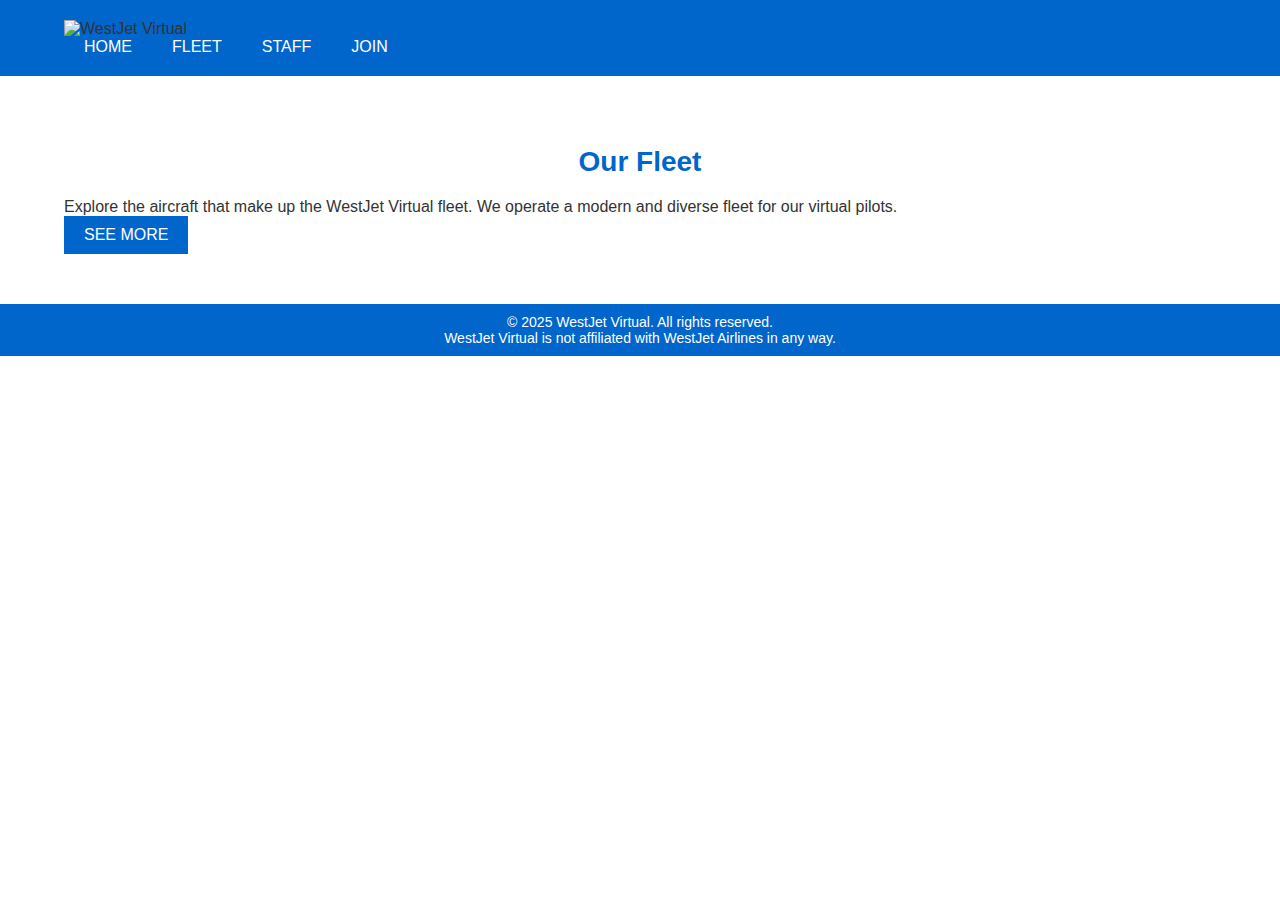
==== commit f9dbd25d: "Update fleet.html" ====
--- a/fleet.html
+++ b/fleet.html
@@ -23,41 +23,12 @@
     </div>
 </header>
 
-<!-- Fleet Section -->
-<section class="fleet">
+<!-- Fleet Page Content -->
+<section>
     <div class="container">
         <h2>Our Fleet</h2>
-
-        <!-- Fleet details -->
-        <div class="fleet-item">
-            <img src="https://global.discourse-cdn.com/infiniteflight/original/4X/0/0/c/00c4b738732ab9f0760e3ec458d27a73720534d9.png" alt="Q400">
-            <h3>Q400</h3>
-            <p>The Bombardier Q400 is a turboprop aircraft used for short regional flights. It is efficient and ideal for quick, regional hops across WestJet’s domestic network.</p>
-        </div>
-
-        <div class="fleet-item">
-            <img src="https://global.discourse-cdn.com/infiniteflight/original/4X/5/c/a/5caffe65095591bb3226a3458b03ee3e044dca68.png" alt="B737-700">
-            <h3>B737-700</h3>
-            <p>The Boeing 737-700 is a compact, narrow-body aircraft that is ideal for medium-range routes. Known for its efficiency and reliability, it's one of WestJet’s key aircraft in the fleet.</p>
-        </div>
-
-        <div class="fleet-item">
-            <img src="https://global.discourse-cdn.com/infiniteflight/original/4X/2/2/f/22fd44a4a0fff6d282c9446b36147ce594c1f055.png" alt="B737-800">
-            <h3>B737-800</h3>
-            <p>The Boeing 737-800 is a well-rounded aircraft, used for both domestic and international routes. It offers great comfort and economy while being fuel-efficient.</p>
-        </div>
-
-        <div class="fleet-item">
-            <img src="https://global.discourse-cdn.com/infiniteflight/original/4X/3/6/a/36abf67e1028f8f8b5247094bbac6c9d222f5647.png" alt="B737-8MAX">
-            <h3>B737-8MAX</h3>
-            <p>The Boeing 737-8MAX is the newest addition to the 737 family, known for its advanced technology, enhanced fuel efficiency, and passenger comfort.</p>
-        </div>
-
-        <div class="fleet-item">
-            <img src="https://global.discourse-cdn.com/infiniteflight/original/4X/9/4/8/948968c7592450d985780321559a665a77bcc6e7.png" alt="B787-9">
-            <h3>B787-9</h3>
-            <p>The Boeing 787-9 Dreamliner offers unmatched passenger comfort on long-haul flights. It is known for its fuel efficiency, quiet cabins, and advanced aerodynamics.</p>
-        </div>
+        <p>Explore the aircraft that make up the WestJet Virtual fleet. We operate a modern and diverse fleet for our virtual pilots.</p>
+        <button>See More</button>
     </div>
 </section>
 
--- a/style.css
+++ b/style.css
@@ -1,73 +1,160 @@
-<!DOCTYPE html>
-<html lang="en">
-<head>
-    <meta charset="UTF-8">
-    <meta name="viewport" content="width=device-width, initial-scale=1.0">
-    <title>Fleet | WestJet Virtual</title>
-    <link rel="stylesheet" href="style.css">
-</head>
-<body>
+/* General Reset */
+* {
+    margin: 0;
+    padding: 0;
+    box-sizing: border-box;
+}
 
-<!-- Header -->
-<header>
-    <div class="container">
-        <img src="https://cdn.discordapp.com/attachments/1119104755613048916/1359262428637954059/image0.jpg" alt="WestJet Virtual" class="logo">
-        <nav>
-            <ul>
-                <li><a href="index.html">Home</a></li>
-                <li><a href="fleet.html">Fleet</a></li>
-                <li><a href="staff.html">Staff</a></li>
-                <li><a href="join.html">Join</a></li>
-            </ul>
-        </nav>
-    </div>
-</header>
+/* Body & Containers */
+body {
+    font-family: 'Arial', sans-serif;
+    color: #333;
+}
 
-<!-- Fleet Section -->
-<section class="fleet">
-    <div class="container">
-        <h2>Our Fleet</h2>
+.container {
+    width: 90%;
+    max-width: 1200px;
+    margin: 0 auto;
+}
 
-        <!-- Fleet details -->
-        <div class="fleet-item">
-            <img src="https://global.discourse-cdn.com/infiniteflight/original/4X/0/0/c/00c4b738732ab9f0760e3ec458d27a73720534d9.png" alt="Q400">
-            <h3>Q400</h3>
-            <p>The Bombardier Q400 is a turboprop aircraft used for short regional flights. It is efficient and ideal for quick, regional hops across WestJet’s domestic network.</p>
-        </div>
+/* Header */
+header {
+    background-color: #0066cc; /* WestJet Blue */
+    padding: 20px 0;
+    display: flex;
+    align-items: center;
+    justify-content: space-between;
+}
 
-        <div class="fleet-item">
-            <img src="https://global.discourse-cdn.com/infiniteflight/original/4X/5/c/a/5caffe65095591bb3226a3458b03ee3e044dca68.png" alt="B737-700">
-            <h3>B737-700</h3>
-            <p>The Boeing 737-700 is a compact, narrow-body aircraft that is ideal for medium-range routes. Known for its efficiency and reliability, it's one of WestJet’s key aircraft in the fleet.</p>
-        </div>
+header .logo {
+    max-width: 150px;
+    height: auto;
+}
 
-        <div class="fleet-item">
-            <img src="https://global.discourse-cdn.com/infiniteflight/original/4X/2/2/f/22fd44a4a0fff6d282c9446b36147ce594c1f055.png" alt="B737-800">
-            <h3>B737-800</h3>
-            <p>The Boeing 737-800 is a well-rounded aircraft, used for both domestic and international routes. It offers great comfort and economy while being fuel-efficient.</p>
-        </div>
+header nav ul {
+    list-style-type: none;
+    display: flex;
+}
 
-        <div class="fleet-item">
-            <img src="https://global.discourse-cdn.com/infiniteflight/original/4X/3/6/a/36abf67e1028f8f8b5247094bbac6c9d222f5647.png" alt="B737-8MAX">
-            <h3>B737-8MAX</h3>
-            <p>The Boeing 737-8MAX is the newest addition to the 737 family, known for its advanced technology, enhanced fuel efficiency, and passenger comfort.</p>
-        </div>
+header nav ul li {
+    margin: 0 20px;
+}
 
-        <div class="fleet-item">
-            <img src="https://global.discourse-cdn.com/infiniteflight/original/4X/9/4/8/948968c7592450d985780321559a665a77bcc6e7.png" alt="B787-9">
-            <h3>B787-9</h3>
-            <p>The Boeing 787-9 Dreamliner offers unmatched passenger comfort on long-haul flights. It is known for its fuel efficiency, quiet cabins, and advanced aerodynamics.</p>
-        </div>
-    </div>
-</section>
+header nav ul li a {
+    color: #fff;
+    text-decoration: none;
+    font-size: 16px;
+    text-transform: uppercase;
+}
 
-<!-- Footer -->
-<footer>
-    <div class="container">
-        <p>&copy; 2025 WestJet Virtual. All rights reserved.</p>
-        <p>WestJet Virtual is not affiliated with WestJet Airlines in any way.</p>
-    </div>
-</footer>
+header nav ul li a:hover {
+    border-bottom: 2px solid #fff;
+}
 
-</body>
-</html>
+/* Buttons */
+button {
+    background-color: #0066cc; /* WestJet Blue */
+    color: white;
+    border: none;
+    padding: 10px 20px;
+    font-size: 16px;
+    cursor: pointer;
+    text-transform: uppercase;
+}
+
+button:hover {
+    background-color: #004d99;
+}
+
+/* Fleet, Staff, Join, etc. Sections */
+section {
+    padding: 50px 0;
+    background-color: #fff;
+    margin-top: 20px;
+}
+
+section h2 {
+    text-align: center;
+    color: #0066cc;
+    font-size: 28px;
+    margin-bottom: 20px;
+}
+
+.fleet-item, .staff-item {
+    text-align: center;
+    margin: 20px;
+    padding: 20px;
+    border: 1px solid #ddd;
+    border-radius: 8px;
+    transition: all 0.3s ease-in-out;
+}
+
+.fleet-item:hover, .staff-item:hover {
+    box-shadow: 0 0 15px rgba(0, 0, 0, 0.2);
+}
+
+.fleet-item img, .staff-item img {
+    max-width: 200px;
+    height: auto;
+    border-radius: 50%;
+    margin-bottom: 10px;
+}
+
+/* Footer */
+footer {
+    background-color: #0066cc;
+    color: white;
+    padding: 10px 0;
+    text-align: center;
+}
+
+footer p {
+    font-size: 14px;
+}
+
+footer a {
+    color: #fff;
+    text-decoration: none;
+}
+
+/* About Section */
+.about, .ceo-message {
+    margin-top: 40px;
+    padding: 20px;
+    background-color: #f0f0f0;
+    border-radius: 8px;
+}
+
+.about h3, .ceo-message h3 {
+    font-size: 24px;
+    color: #0066cc;
+    margin-bottom: 10px;
+}
+
+.about p, .ceo-message p {
+    font-size: 16px;
+    line-height: 1.5;
+}
+
+/* Media Queries */
+@media (max-width: 768px) {
+    header nav ul {
+        flex-direction: column;
+        align-items: center;
+    }
+
+    header nav ul li {
+        margin: 10px 0;
+    }
+
+    .container {
+        width: 95%;
+    }
+}
+
+/* Apply background image only to index.html */
+body.homepage {
+    background-image: url('https://www.westjet.com/content/dam/westjet/images/aircraft/exterior/737-max-8/landscape-16-9/230502-WestJet-MAX8-Saskatchewan-1600x900.jpg');
+    background-size: cover;
+    background-position: center;
+}
